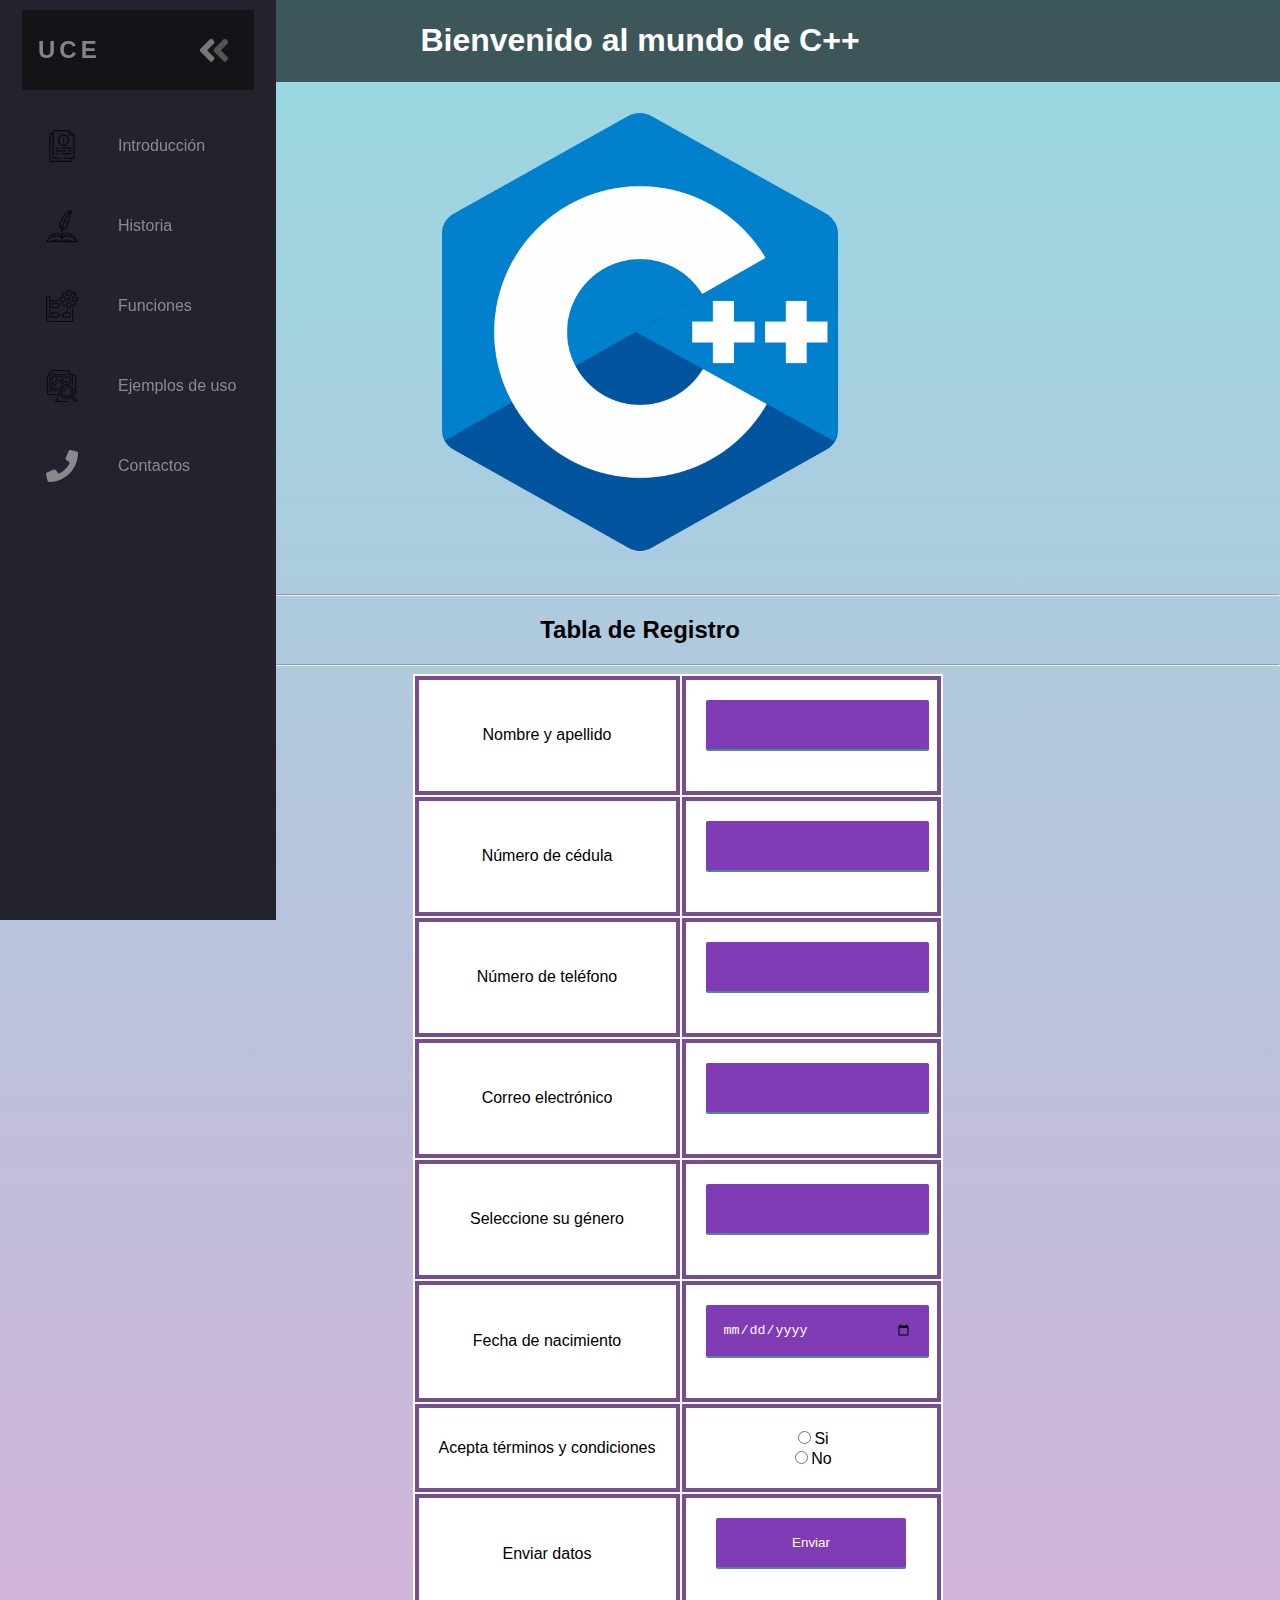
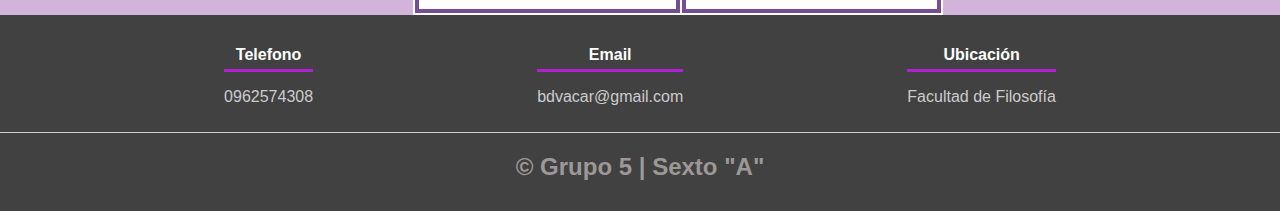
==== OneDrive_2023-06-12 (1)/Colaborativo en HTML/Index.html @ 863dc418 "Add files via upload" ====
<!doctype html>
<html>
<head>
<meta charset="utf-8">
<title> Mundo C++</title>
<link rel="stylesheet" href="nav-bar.css">	
  <meta name="viewport" content="width=device-width, initial-scale=1.0" />
  <script defer src="theme.js"></script>
  <link rel="stylesheet" href="style.css" />
  <link
    href="https://fonts.googleapis.com/css?family=Open+Sans:300,400,700&display=swap"
    rel="stylesheet"/>
    <link rel="shortcut icon" href="clogo.png" type="image/x-icon">
</head>
	
<body class="fondillo">
	
	 <!-- /* Aqui esta la nav izquierda */ \-->
	
	 <nav class="navbar">
    <ul class="navbar-nav">
      <li class="logo">
        <a href="https://uce.edu.ec/web/fil" target="_blank" class="nav-link">
          <span class="link-text logo-text">UCE</span>
          <svg
            aria-hidden="true"
            focusable="false"
            data-prefix="fad"
            data-icon="angle-double-right"
            role="img"
            xmlns="http://www.w3.org/2000/svg"
            viewBox="0 0 448 512"
            class="svg-inline--fa fa-angle-double-right fa-w-14 fa-5x"
          >
            <g class="fa-group">
              <path
                fill="currentColor"
                d="M224 273L88.37 409a23.78 23.78 0 0 1-33.8 0L32 386.36a23.94 23.94 0 0 1 0-33.89l96.13-96.37L32 159.73a23.94 23.94 0 0 1 0-33.89l22.44-22.79a23.78 23.78 0 0 1 33.8 0L223.88 239a23.94 23.94 0 0 1 .1 34z"
                class="fa-secondary"
              ></path>
              <path
                fill="currentColor"
                d="M415.89 273L280.34 409a23.77 23.77 0 0 1-33.79 0L224 386.26a23.94 23.94 0 0 1 0-33.89L320.11 256l-96-96.47a23.94 23.94 0 0 1 0-33.89l22.52-22.59a23.77 23.77 0 0 1 33.79 0L416 239a24 24 0 0 1-.11 34z"
                class="fa-primary"
              ></path>
            </g>
          </svg>
        </a>
      </li>

		 <!-- /* Introduccion  */ \-->
		<li class="nav-item">
        <a href="introduccion.html" class="nav-link">
          <svg id="Capa_1" enable-background="new 0 0 512 512" height="512" viewBox="0 0 512 512" width="512" xmlns="http://www.w3.org/2000/svg"><g><path d="m454.675 72.567-78.114-70.014c-1.835-1.644-4.212-2.553-6.675-2.553h-244.653c-11.62 0-21.074 9.445-21.074 21.055v29.146h-29.113c-11.605 0-21.046 9.458-21.046 21.083v419.633c0 11.625 9.441 21.083 21.046 21.083h311.721c11.604 0 21.046-9.458 21.046-21.083v-29.146h29.113c11.62 0 21.074-9.445 21.074-21.055v-360.702c0-2.842-1.209-5.55-3.325-7.447zm-74.789-40.175 41.975 37.622h-40.901c-.563 0-1.074-.516-1.074-1.083zm58.114 408.324c0 .532-.532 1.055-1.074 1.055h-134.335c-5.522 0-10 4.477-10 10s4.478 10 10 10h85.222v29.146c0 .567-.498 1.083-1.046 1.083h-311.721c-.548 0-1.046-.516-1.046-1.083v-419.633c0-.567.498-1.083 1.046-1.083h29.113v370.516c0 11.609 9.454 21.055 21.074 21.055h87.603c5.522 0 10-4.477 10-10s-4.478-10-10-10h-87.603c-.572 0-1.074-.493-1.074-1.055v-419.662c0-.552.512-1.055 1.074-1.055h234.652v48.931c0 11.625 9.454 21.083 21.074 21.083h57.041z"/><path d="m281.065 254.534c49.805 0 90.323-40.548 90.323-90.389s-40.519-90.389-90.323-90.389-90.323 40.548-90.323 90.389 40.519 90.389 90.323 90.389zm0-160.778c38.776 0 70.323 31.577 70.323 70.389s-31.547 70.389-70.323 70.389-70.323-31.577-70.323-70.389 31.547-70.389 70.323-70.389z"/><path d="m281.065 211.845c5.522 0 10-4.477 10-10v-37.473c0-5.523-4.478-10-10-10s-10 4.477-10 10v37.473c0 5.523 4.478 10 10 10z"/><path d="m281.065 136.473c5.522 0 10-4.477 10-10v-.028c0-5.523-4.478-9.986-10-9.986s-10 4.491-10 10.014 4.478 10 10 10z"/><path d="m164.999 301.815h32.741c5.522 0 10-4.477 10-10s-4.478-10-10-10h-32.741c-5.522 0-10 4.477-10 10s4.478 10 10 10z"/><path d="m241.809 291.815c0 5.523 4.478 10 10 10h145.323c5.522 0 10-4.477 10-10s-4.478-10-10-10h-145.323c-5.523 0-10 4.477-10 10z"/><path d="m320.352 334.929c0-5.523-4.478-10-10-10h-145.353c-5.522 0-10 4.477-10 10s4.478 10 10 10h145.353c5.522 0 10-4.477 10-10z"/><path d="m397.132 324.929h-32.712c-5.522 0-10 4.477-10 10s4.478 10 10 10h32.712c5.522 0 10-4.477 10-10s-4.478-10-10-10z"/><path d="m197.74 368.015h-32.741c-5.522 0-10 4.477-10 10s4.478 10 10 10h32.741c5.522 0 10-4.477 10-10s-4.477-10-10-10z"/><path d="m397.132 368.015h-145.323c-5.522 0-10 4.477-10 10s4.478 10 10 10h145.323c5.522 0 10-4.477 10-10s-4.478-10-10-10z"/><path d="m257.728 441.771c-5.522 0-10 4.477-10 10s4.478 10 10 10h.028c5.522 0 9.985-4.477 9.985-10s-4.491-10-10.013-10z"/></g></svg>
              <path
                fill="currentColor"
                d="M376 144a16 16 0 1 0 16 16 16 16 0 0 0-16-16zm80 0a16 16 0 1 0 16 16 16 16 0 0 0-16-16zM131.06 273.53L192 304l-23.52-70.56a192.06 192.06 0 0 0-37.42 40.09zM256 272v-77.11a198.62 198.62 0 0 0-43.15 12.38z"
                class="fa-primary"
              ></path>
            </g>
          </svg>
                 
          <span class="link-text"> Introducción </span>
        </a>
      </li>
	 <!-- /* Nav - historia */ \-->
	<li class="nav-item">
        <a href="historia.html" class="nav-link">
          <svg height="512pt" viewBox="0 0 512 512.00111" width="512pt" xmlns="http://www.w3.org/2000/svg"><path d="m509.925781 495.90625-53.933593-70.164062c-1.679688-2.191407-4.191407-3.585938-6.941407-3.859376-36.589843-3.628906-56.125-11.398437-71.828125-17.644531-13.890625-5.523437-28.25-11.234375-46.78125-11.234375-28.226562 0-49.804687 15.050782-64.441406 32.109375v-.371093c8.152344-18.796876 29.882812-48.457032 63.640625-48.457032 14.523437 0 25.832031 4.5 38.9375 9.710938 10.933594 4.347656 24.542969 9.761718 44.4375 13.941406 5.40625 1.136719 10.707031-2.324219 11.84375-7.730469 1.132813-5.402343-2.328125-10.707031-7.730469-11.839843-18.214844-3.828126-30.402344-8.675782-41.164062-12.957032-13.75-5.46875-27.96875-11.125-46.324219-11.125-35.144531 0-59.878906 23.550782-73.640625 45-13.761719-21.449218-38.496094-45-73.644531-45-18.351563 0-32.574219 5.65625-46.328125 11.128906-15.519532 6.171876-34.835938 13.855469-71.015625 17.441407-5.496094.546875-9.507813 5.441406-8.964844 10.9375.546875 5.496093 5.445313 9.507812 10.941406 8.964843 38.976563-3.867187 60.625-12.476562 76.433594-18.761718 13.097656-5.210938 24.410156-9.710938 38.933594-9.710938 33.761719 0 55.496093 29.664063 63.644531 48.460938v.367187c-14.640625-17.058593-36.214844-32.113281-64.445312-32.113281-18.527344 0-32.890626 5.714844-46.789063 11.242188-15.695313 6.242187-35.226563 14.011718-71.820313 17.640624-2.746093.273438-5.257812 1.667969-6.941406 3.859376l-53.929687 70.164062c-2.324219 3.019531-2.726563 7.097656-1.042969 10.515625 1.683594 3.414063 5.160156 5.578125 8.96875 5.578125h492c3.808594 0 7.285156-2.164062 8.96875-5.578125 1.683594-3.417969 1.28125-7.496094-1.042969-10.515625zm-179.484375-82.90625c14.699219 0 26.140625 4.550781 39.398438 9.824219 15.375 6.117187 36.222656 14.40625 72.910156 18.503906l38.84375 50.535156c-66.832031-1.441406-98.550781-14.058593-119.960938-22.574219-12.425781-4.941406-20.632812-8.207031-31.191406-8.207031-18.480468 0-31.148437 13.871094-36.398437 25.785157-.046875.09375-.09375.1875-.140625.285156l-2.277344 4.847656h-25.625v-29.925781c8.242188-19.023438 30.246094-49.074219 64.441406-49.074219zm-261.191406 28.328125c36.6875-4.097656 57.53125-12.390625 72.917969-18.507813 13.246093-5.269531 24.691406-9.820312 39.386719-9.820312 34.195312 0 56.203124 30.050781 64.445312 49.074219v29.925781h-25.628906l-2.273438-4.847656c-.046875-.097656-.09375-.191406-.140625-.285156-5.253906-11.914063-17.917969-25.785157-36.398437-25.785157-10.558594 0-18.765625 3.265625-31.191406 8.207031-21.410157 8.515626-53.132813 21.132813-119.960938 22.574219zm88.511719 46.542969c11.007812-4.378906 17.070312-6.789063 23.792969-6.789063 8.628906 0 14.046874 6.789063 16.546874 10.917969h-50.921874c3.804687-1.433594 7.304687-2.824219 10.582031-4.128906zm156.136719 4.128906c2.5-4.128906 7.917968-10.917969 16.542968-10.917969 6.726563 0 12.789063 2.410157 23.800782 6.792969 3.273437 1.300781 6.777343 2.691406 10.578124 4.125zm0 0"/><path d="m444.65625 404.722656.363281.035156c.332031.03125.664063.050782.988281.050782 5.085938 0 9.433594-3.859375 9.941407-9.023438.539062-5.496094-3.476563-10.390625-8.972657-10.929687l-.355468-.035157c-5.496094-.546874-10.390625 3.472657-10.933594 8.96875-.542969 5.496094 3.472656 10.390626 8.96875 10.933594zm0 0"/><path d="m222.246094 246.039062c-2.597656.222657-5.023438 1.453126-6.734375 3.449219-1.902344 2.214844-2.738281 5.148438-2.296875 8.03125 4.144531 26.996094 18.511718 45.441407 39.488281 51.765625-.480469 3.78125-.925781 7.566406-1.324219 11.363282l-5.324218 50.777343c-.574219 5.492188 3.410156 10.414063 8.902343 10.988281.355469.039063.707031.054688 1.054688.054688 5.054687 0 9.394531-3.816406 9.933593-8.957031l5.324219-50.777344c.386719-3.691406.820313-7.367187 1.28125-11.035156 46.515625-.574219 74.914063-30.234375 89.128907-92.949219 1.582031-6.976562 3.5-15.101562 5.707031-24.152344.699219-2.867187.097656-5.894531-1.648438-8.277344-.648437-.882812-1.429687-1.644531-2.304687-2.261718l3.933594-2.25c2.363281-1.347656 4.074218-3.605469 4.734374-6.246094 17.472657-69.53125 43.050782-161.964844 43.308594-162.890625.863282-3.109375.171875-6.441406-1.855468-8.949219-2.023438-2.511718-5.148438-3.898437-8.355469-3.7031248-3.386719.1914068-83.722657 5.9960938-149.757813 113.4296878-.820312 1.332031-1.617187 2.652343-2.40625 3.976562-1.214844 2.023438-1.671875 4.414063-1.296875 6.742188l5.007813 30.832031h-16.980469c-4.007813 0-7.625 2.390625-9.199219 6.074219-10.707031 25.089843-16.859375 48.640625-18.289062 70.007812-.191406 2.839844.839844 5.628907 2.832031 7.664063zm131.5-79.480468-26.707032 15.261718c-3.828124 2.1875-5.773437 6.625-4.785156 10.921876.988282 4.296874 4.675782 7.441406 9.074219 7.738281l13.847656.929687c-1.101562 4.640625-2.105469 8.957032-3.003906 12.917969-14.433594 63.6875-41.089844 76.261719-66.691406 77.324219 14.671875-88.472656 51.800781-170.632813 108.609375-240.253906-8.726563 32.1875-20.636719 76.726562-30.34375 115.160156zm-107.296875 8.445312h22.050781c2.929688 0 5.714844-1.289062 7.617188-3.523437 1.898437-2.234375 2.722656-5.1875 2.253906-8.082031l-6.300782-38.808594c.132813-.222656.269532-.441406.40625-.664063 31.527344-51.292969 66.285157-76.820312 89.890626-89.203125 5.589843-2.933594 10.832031-5.28125 15.617187-7.171875-34.410156 39.953125-62.644531 84.613281-83.964844 132.898438-18.199219 41.210937-31.058593 84.367187-38.382812 128.671875-10.890625-4.460938-16.730469-14.007813-19.863281-23.121094h10.226562c4.027344 0 7.660156-2.414062 9.21875-6.125 1.558594-3.707031.742188-7.992188-2.074219-10.871094l-20.546875-20.984375c1.617188-16.25 6.265625-34.039062 13.851563-53.015625zm0 0"/></svg>
              <path
                fill="currentColor"
                d="M376 144a16 16 0 1 0 16 16 16 16 0 0 0-16-16zm80 0a16 16 0 1 0 16 16 16 16 0 0 0-16-16zM131.06 273.53L192 304l-23.52-70.56a192.06 192.06 0 0 0-37.42 40.09zM256 272v-77.11a198.62 198.62 0 0 0-43.15 12.38z"
                class="fa-primary"
              ></path>
            </g>
          </svg>
                 
          <span class="link-text"> Historia </span>
        </a>
      </li>
 <!-- /* Nav - Funciones */ \-->

<li class="nav-item">
        <a href="funciones.html" class="nav-link">
          <svg height="480pt" viewBox="0 0 480 480" width="480pt" xmlns="http://www.w3.org/2000/svg"><path d="m40 480h360c4.417969 0 8-3.582031 8-8v-208h-16v200h-352c-13.253906 0-24-10.746094-24-24s10.746094-24 24-24h16c4.417969 0 8-3.582031 8-8v-240h128v-16h-128v-56c0-4.417969-3.582031-8-8-8h-16c-22.082031.027344-39.9726562 17.917969-40 40v312c.0273438 22.082031 17.917969 39.972656 40 40zm-24-320v-32c0-13.253906 10.746094-24 24-24h8v296h-8c-8.65625-.011719-17.082031 2.796875-24 8zm0 0"/><path d="m184 192h-96c-4.417969 0-8 3.582031-8 8v64c0 4.417969 3.582031 8 8 8h96c4.417969 0 8-3.582031 8-8v-24h32v-16h-32v-24c0-4.417969-3.582031-8-8-8zm-8 64h-80v-48h80zm0 0"/><path d="m264 416h96c4.417969 0 8-3.582031 8-8v-64c0-4.417969-3.582031-8-8-8h-40v-48h-16v48h-40c-4.417969 0-8 3.582031-8 8v24h-64v-24c0-4.417969-3.582031-8-8-8h-96c-4.417969 0-8 3.582031-8 8v64c0 4.417969 3.582031 8 8 8h96c4.417969 0 8-3.582031 8-8v-24h64v24c0 4.417969 3.582031 8 8 8zm8-64h80v48h-80zm-96 48h-80v-48h80zm0 0"/><path d="m344 64c-39.765625 0-72 32.234375-72 72s32.234375 72 72 72 72-32.234375 72-72c-.042969-39.746094-32.253906-71.957031-72-72zm0 128c-30.929688 0-56-25.070312-56-56s25.070312-56 56-56 56 25.070312 56 56c-.035156 30.914062-25.085938 55.964844-56 56zm0 0"/><path d="m472 168c4.417969 0 8-3.582031 8-8v-48c0-4.417969-3.582031-8-8-8h-29.144531c-1.707031-5.25-3.824219-10.359375-6.328125-15.28125l20.640625-20.566406c1.503906-1.5 2.351562-3.539063 2.351562-5.664063s-.847656-4.164062-2.351562-5.664062l-33.96875-34c-1.5-1.5-3.535157-2.34375-5.65625-2.34375-2.121094.003906-4.15625.847656-5.65625 2.351562l-20.605469 20.640625c-4.921875-2.503906-10.03125-4.617187-15.28125-6.328125v-29.144531c0-4.417969-3.582031-8-8-8h-48c-4.417969 0-8 3.582031-8 8v29.144531c-5.25 1.710938-10.359375 3.824219-15.28125 6.328125l-20.574219-20.640625c-1.5-1.503906-3.535156-2.347656-5.65625-2.351562-2.121093 0-4.15625.84375-5.65625 2.34375l-34.007812 33.976562c-1.503907 1.5-2.351563 3.539063-2.351563 5.664063s.847656 4.164062 2.351563 5.664062l20.640625 20.566406c-2.503906 4.929688-4.617188 10.046876-6.320313 15.304688h-29.144531c-4.417969 0-8 3.582031-8 8v48c0 4.417969 3.582031 8 8 8h29.144531c1.707031 5.25 3.824219 10.359375 6.328125 15.28125l-20.640625 20.566406c-1.507812 1.5-2.355469 3.542969-2.355469 5.667969 0 2.128906.847657 4.167969 2.355469 5.667969l33.96875 33.914062c3.125 3.121094 8.1875 3.121094 11.3125 0l20.574219-20.570312c4.933594 2.503906 10.054688 4.617187 15.3125 6.328125v29.144531c0 4.417969 3.582031 8 8 8h48c4.417969 0 8-3.582031 8-8v-29.144531c5.253906-1.710938 10.363281-3.824219 15.289062-6.328125l20.574219 20.570312c3.125 3.117188 8.179688 3.117188 11.304688 0l34-33.921875c1.507812-1.5 2.355469-3.539062 2.355469-5.667969 0-2.128906-.847657-4.167968-2.355469-5.667968l-20.640625-20.566406c2.503906-4.917969 4.621094-10.027344 6.328125-15.273438zm-42.847656-10.039062c-2.105469 7.964843-5.273438 15.609374-9.425782 22.726562-1.832031 3.144531-1.3125 7.128906 1.265626 9.695312l19.199218 19.136719-22.664062 22.617188-19.128906-19.152344c-2.566407-2.570313-6.546876-3.085937-9.6875-1.257813-7.113282 4.152344-14.761719 7.320313-22.726563 9.417969-3.523437.917969-5.980469 4.097657-5.984375 7.734375v27.121094h-32v-27.121094c0-3.632812-2.449219-6.808594-5.960938-7.734375-7.964843-2.097656-15.613281-5.265625-22.726562-9.417969-3.140625-1.828124-7.121094-1.3125-9.6875 1.257813l-19.144531 19.144531-22.664063-22.609375 19.199219-19.136719c2.578125-2.566406 3.097656-6.550781 1.265625-9.695312-4.152344-7.117188-7.320312-14.761719-9.425781-22.726562-.925781-3.511719-4.101563-5.960938-7.734375-5.960938h-27.121094v-32h27.121094c3.628906-.003906 6.800781-2.449219 7.726562-5.960938 2.105469-7.964843 5.273438-15.609374 9.425782-22.726562 1.832031-3.144531 1.3125-7.128906-1.265626-9.695312l-19.199218-19.144532 22.671875-22.671875 19.144531 19.199219c2.566406 2.578125 6.550781 3.097656 9.695312 1.265625 7.113282-4.152344 14.761719-7.320313 22.726563-9.417969 3.507813-.929687 5.949219-4.101562 5.953125-7.726562v-27.121094h32v27.121094c0 3.632812 2.449219 6.808594 5.960938 7.734375 7.964843 2.097656 15.613281 5.265625 22.726562 9.417969 3.148438 1.839843 7.140625 1.320312 9.710938-1.265626l19.144531-19.199218 22.671875 22.671875-19.199219 19.144531c-2.578125 2.566406-3.097656 6.550781-1.261719 9.695312 4.148438 7.117188 7.316406 14.761719 9.421875 22.726563.925781 3.5 4.085938 5.941406 7.703125 5.953125h27.121094v32h-27.121094c-3.628906.003906-6.800781 2.449219-7.726562 5.960938zm0 0"/><path d="m344 104c-17.671875 0-32 14.328125-32 32s14.328125 32 32 32 32-14.328125 32-32-14.328125-32-32-32zm0 48c-8.835938 0-16-7.164062-16-16s7.164062-16 16-16 16 7.164062 16 16-7.164062 16-16 16zm0 0"/></svg>
              <path
                fill="currentColor"
                d="M376 144a16 16 0 1 0 16 16 16 16 0 0 0-16-16zm80 0a16 16 0 1 0 16 16 16 16 0 0 0-16-16zM131.06 273.53L192 304l-23.52-70.56a192.06 192.06 0 0 0-37.42 40.09zM256 272v-77.11a198.62 198.62 0 0 0-43.15 12.38z"
                class="fa-primary"
              ></path>
            </g>
          </svg>
                 
          <span class="link-text"> Funciones </span>
        </a>
      </li>
 <!-- /* Nav - Ejemplos */ \-->
<li class="nav-item">
        <a href="ejemplos.html" class="nav-link">
          <svg height="480pt" viewBox="-12 0 480 480.00192" width="480pt" xmlns="http://www.w3.org/2000/svg"><path d="m0 336c.0273438 22.082031 17.921875 39.972656 40 40h125.199219l-27.101563 88h-26.097656v16h208v-16h-165.167969l28.847657-93.648438c.75-2.433593.296874-5.074218-1.21875-7.117187-1.515626-2.042969-3.914063-3.246094-6.460938-3.234375h-136c-13.253906 0-24-10.746094-24-24v-16h152v-16h-152v-200c0-13.253906 10.746094-24 24-24v208h16v-256c0-8.835938 7.164062-16 16-16h240v32c0 17.671875 14.328125 32 32 32h32v144h16v-144h8c13.253906 0 24 10.746094 24 24v232c0 6.886719-2.960938 13.445312-8.128906 18l5.296875 6-5.304688-5.992188c-1.195312 1.054688-2.492187 1.988282-3.871093 2.792969l8 13.839844c2.296874-1.332031 4.457031-2.886719 6.449218-4.640625 8.617188-7.589844 13.554688-18.515625 13.558594-30v-232c-.027344-22.082031-17.917969-39.972656-40-40h-12.6875l-61.648438-61.65625c-.695312-.675781-1.507812-1.214844-2.398437-1.601562-.226563-.09375-.441406-.15625-.664063-.238282-.703124-.246094-1.441406-.390625-2.183593-.4335935-.128907.0078125-.265625-.0703125-.417969-.0703125h-248c-17.671875 0-32 14.328125-32 32v32c-22.078125.027344-39.9726562 17.917969-40 40zm328-308.679688 36.6875 36.679688h-20.6875c-8.835938 0-16-7.164062-16-16zm0 0"/><path d="m72 32h16v16h-16zm0 0"/><path d="m104 32h16v16h-16zm0 0"/><path d="m136 32h16v16h-16zm0 0"/><path d="m360 208v-104c0-4.417969-3.582031-8-8-8h-272c-4.417969 0-8 3.582031-8 8v176c0 4.417969 3.582031 8 8 8h96v-16h-88v-52.6875l64.59375-64.59375 74.398438 59.527344c2.796874 2.234375 6.738281 2.339844 9.648437.257812l50.847656-36.320312 35.199219 30.839844 10.546875-12.046876-40-35c-2.796875-2.441406-6.902344-2.640624-9.921875-.480468l-51.078125 36.480468-75.273437-60.222656c-3.183594-2.550781-7.773438-2.292968-10.65625.589844l-58.304688 58.34375v-84.6875h256v96zm0 0"/><path d="m208 152c0 13.253906 10.746094 24 24 24s24-10.746094 24-24-10.746094-24-24-24-24 10.746094-24 24zm32 0c0 4.417969-3.582031 8-8 8s-8-3.582031-8-8 3.582031-8 8-8 8 3.582031 8 8zm0 0"/><path d="m138.347656 194.34375 15.996094-15.996094 11.316406 11.3125-16 15.996094zm0 0"/><path d="m98.347656 234.339844 32.003906-32 11.3125 11.3125-32 32.003906zm0 0"/><path d="m393.777344 382.464844c27.925781-49.933594 13.890625-112.871094-32.601563-146.207032-46.492187-33.339843-110.605469-26.4375-148.9375 16.03125s-38.648437 106.953126-.738281 149.796876 101.957031 50.375 148.773438 17.5l53.105468 53.101562c7.140625 7.140625 17.878906 9.277344 27.210938 5.414062 9.328125-3.867187 15.410156-12.96875 15.410156-23.070312-.015625-6.617188-2.644531-12.960938-7.3125-17.65625zm-97.777344 41.535156c-53.019531 0-96-42.980469-96-96s42.980469-96 96-96 96 42.980469 96 96c-.054688 52.996094-43.003906 95.941406-96 96zm135.03125 40c-2.378906.007812-4.664062-.9375-6.34375-2.625l-52-52c4.363281-4.117188 8.386719-8.578125 12.042969-13.335938l52.628906 52.632813c2.578125 2.5625 3.355469 6.425781 1.96875 9.78125-1.386719 3.359375-4.664063 5.550781-8.296875 5.546875zm0 0"/><path d="m296 248c-44.183594 0-80 35.816406-80 80s35.816406 80 80 80 80-35.816406 80-80c-.046875-44.164062-35.835938-79.953125-80-80zm0 144c-35.34375 0-64-28.652344-64-64s28.65625-64 64-64c35.347656 0 64 28.652344 64 64-.039062 35.328125-28.667969 63.960938-64 64zm0 0"/><path d="m248 328h16c0-17.671875 14.328125-32 32-32v-16c-26.496094.027344-47.972656 21.5-48 48zm0 0"/><path d="m72 64h224v16h-224zm0 0"/></svg>
              <path
                fill="currentColor"
                d="M376 144a16 16 0 1 0 16 16 16 16 0 0 0-16-16zm80 0a16 16 0 1 0 16 16 16 16 0 0 0-16-16zM131.06 273.53L192 304l-23.52-70.56a192.06 192.06 0 0 0-37.42 40.09zM256 272v-77.11a198.62 198.62 0 0 0-43.15 12.38z"
                class="fa-primary"
              ></path>
            </g>
          </svg>
                 
          <span class="link-text"> Ejemplos de uso </span>
        </a>
      </li>
	
	
	
	
      <li class="nav-item">
        <a href="Información.html" class="nav-link">
          <svg aria-hidden="true" focusable="false" data-prefix="fas" data-icon="phone" class="svg-inline--fa fa-phone fa-w-16" role="img" xmlns="http://www.w3.org/2000/svg" viewBox="0 0 512 512"><path fill="currentColor" d="M493.4 24.6l-104-24c-11.3-2.6-22.9 3.3-27.5 13.9l-48 112c-4.2 9.8-1.4 21.3 6.9 28l60.6 49.6c-36 76.7-98.9 140.5-177.2 177.2l-49.6-60.6c-6.8-8.3-18.2-11.1-28-6.9l-112 48C3.9 366.5-2 378.1.6 389.4l24 104C27.1 504.2 36.7 512 48 512c256.1 0 464-207.5 464-464 0-11.2-7.7-20.9-18.6-23.4z"></path></svg>
              <path
                fill="currentColor"
                d="M376 144a16 16 0 1 0 16 16 16 16 0 0 0-16-16zm80 0a16 16 0 1 0 16 16 16 16 0 0 0-16-16zM131.06 273.53L192 304l-23.52-70.56a192.06 192.06 0 0 0-37.42 40.09zM256 272v-77.11a198.62 198.62 0 0 0-43.15 12.38z"
                class="fa-primary"
              ></path>
            </g>
          </svg>
                 
          <span class="link-text">Contactos</span>
        </a>
      </li>
    </ul>
  </nav>

<!-- /* Aqui termina la nav izquierda */ \-->

<!-- /* Aqui va el header */ \-->
<header>
		<div class="titulosprincipio">
			<h1 align="center" style="color:#ffffff" > Bienvenido al mundo de C++ </h1>
		</div>	
		</header>

<!-- /* Aqui va el body :v  */ \-->
<center>
<img src="clogo.png" alt="Logo de c++" width="500">
 

<hr>
<h2 class="titulo">Tabla de Registro</h2>
<hr>
</center>

<div class="contenedor-sobre-nosotros">
  
    <div class="contenido-textos">
    <table>
      <form name="intento 1" method="get">
        <tr>
          <td>
            <label form="intento 1"> Nombre y apellido </label></td>
          <td><input name="nombres" type "text" class="forminput"></td>
        </tr>
        <tr>
          <td>
            <label form="intento 1"> Número de cédula </label></td>
          <td><input name="cedula" type "number" class="forminput"></td>
        </tr>
        <tr>
          <td>
            <label form="intento 1"> Número de teléfono </label></td>
          <td><input name="telefono" type "number" class="forminput"></td>
        </tr>
        <tr>
          <td>
            <label form="intento 1"> Correo electrónico </label></td>
          <td><input name="correo" type "email" class="forminput"></td>
        </tr>
        <tr>
          <td>
            <label form="intento 1"> Seleccione su género </label></td>
          <td><input list="genero" name="Género" class="forminput">
            <datalist id="genero">
              <option value="Femenino">
              <option value="Masculino">
              <option value="Otros">
            </datalist></td>
        </tr>
        <tr>
          <td>
            <label form="intento 1"> Fecha de nacimiento </label></td>
          <td><input name="fecha" type="date" class="forminput"></td>
        </tr>
        <tr>
          <td>
            <label> Acepta términos y condiciones </label>
          <td><input type="radio" name="terminos">Si <br>
            <input type="radio" name="terminos">No </td>
        <tr>
          <td>
            <label> Enviar datos</label>
          <td><input type="submit" value="Enviar" class="forminput"></td>
        </tr>
    </table>
  </div>
   </div>
<!-- /* Aqui va el footer */ \-->
<footer>
        <div class="contenedor-footer">
            <div class="content-foo">
                <h4>Telefono</h4>
                <p>0962574308</p>
            </div>
            <div class="content-foo">
                <h4>Email</h4>
                <p>bdvacar@gmail.com</p>
            </div>
            <div class="content-foo">
                <h4>Ubicación</h4>
                <p>Facultad de Filosofía</p>
            </div>
        </div>

        <h2 class="titulo-final">&copy; Grupo 5  | Sexto "A"</h2>
</footer>  

</body>
</html>
---- OneDrive_2023-06-12 (1)/Colaborativo en HTML/nav-bar.css ----
@charset "utf-8";
/* CSS Document */

.nav-enlace {
	display:inline-block;
	color: #fff;
	padding: 5px 40px;
	background: rgba(0,0,0,.6);
	text-decoration: none;
	}
.nav-enlace:hover{
	background: blue;
	}
.contenedorinit .form1 .botoningresar:hover{
	background: #6c757d;
	}
nav{
	background: rgba(0,0,0,.6);
	padding:10px;
	display: flex;
	justify-content: center;
}
.fondillo{
	background-color: #D9AFD9;
background-image: linear-gradient(0deg, #D9AFD9 0%, #97D9E1 100%);
font-family: "Work Sans",sans-serif !important;
}
.titulosprincipio{
	width:inherit;
	display:block;
	background: rgba(0,0,0,.6);
	padding:1px;
	text-decoration:inherit;
	font: lighter;
}
.headerbuscador{
	background: rgba(0,0,0,.6);
	padding:10px;
}
.img{
	background: rgba(0,0,0,.6);
	padding:10px;
	width: 
}
.footer{
	background: rgba(0,0,0,.6);
	padding:10px;
}
.titleform{
	background: rgba(0,0,0,.6);
	padding:10px;
}
.titlemulti{
	background: rgba(0,0,0,.6);
	padding:10px;
}
.contenedor .form{
	background: rgba(0,0,0,.6);
	width: 90%;
	max-width: 650px;
	margin: auto;
	padding: 5px 35px;
	margin-top: 30px;
	padding-bottom: 30px;
	border-radius: 3px;
	
}
.contenedor .form .formlabel{
	display: block;
	color: #fff;
	font-size: 16px;
position: relative;
text-decoration: none;
}
.headerbuscador .search{
	background: rgba(0,0,0,.6);
	border: none;
	outline:none;
	border-bottom: 2px solid #4C85AB;
	width: 40%;
	padding: 12px;
	margin-bottom: 20px;
	border-radius: 2px;
	color:·#fff;
	}
.contenedor .form .forminput, .formtextarea{
	background: rgba(0,0,0,.6);
	border: none;
	outline:none;
	border-bottom: 2px solid #4C85AB;
	width: 100%;
	padding: 12px;
	margin-bottom: 20px;
	border-radius: 4px;
	color:·#fff;
}
.contenedorinit .form1{
	background: rgba(0,0,0,.6);
	width: 20%;
	max-width: 650px;
	margin: auto;
	padding: 5px 35px;
	margin-top: 30px;
	padding-bottom: 30px;
	border-radius: 3px;
	box-shadow: 7px 13px 37px #000;
}
.contenedorinit .form1 .forminit{
	background: rgba(0,0,0,.6);
	border: none;
	outline:none;
	border-bottom: 2px solid #4C85AB;
	width: auto;
	padding: 12px;
	margin-bottom: 10px;
	border-radius: 2px;
	color:·#fff;
}
.contenedorinit .form1 .botoningresar{
	width: 100%;
	padding: 10px;
	background-color: transparent;
	background-image: none;
	border-color: #6c757d;
	cursor: pointer;
}


.contenedor .form .botonenviar{
	width: 100%;
	padding: 10px;
	background-color: transparent;
	background-image: none;
	border-color: #6c757d;
	cursor: pointer;
}

.ok {
	text-align: center;
	width: 100%;
	padding: 12px;
	background-color: #1e6;
	color: #fff
}
.bad {
	text-align: center;
	width: 100%;
	padding: 12px;
	background-color: #a22;
	color: #fff
}
/* Multimedia */

.contenedor-sobre-nosotros{
    display: flex;
    justify-content: space-evenly;
    margin-left: 105px;
    margin-right: 30px;
    
}

.imagen-about-us{
    width: 40%;
}

.sobre-nosotros .contenido-textos{
    width: 50%;
}
.contenido-textos h3{
    margin-bottom: 5px;
}
.contenido-textos h3 span{
    background:#4d0686;
    color: #fff;
    border-radius: 50%;
    display: inline-block;
    text-align: center;
    width: 30px; 
    height: 30px;
    padding: 2px;
    box-shadow: 0 0 6px 0 rgba(0, 0, 0, 5);
    margin-right: 20px;
    margin-left: 20px;
}
.contenido-textos p{
    padding: 0px 0px 30px 15px;
    font-weight: 300;
    text-align: justify;
    margin-left: 10px;
}

/*footer*/



.contenedor-footer{
	background:#414141;
    display:;
    width: 90%;
    justify-content: space-evenly;
    margin: auto;
    padding-bottom: 50px;
    border-bottom: 1px solid #ccc;

}
.content-foo{
    text-align: center;
}
.content-foo h3{
    color: #fff;
    border-bottom: 3px solid #2B89CD;
    
    margin-bottom: 10px;
}.content-foo p{
    color: #ccc;
}

.classdelparrafo{
    margin-left: 125px;
}


footer{
    background:#414141;
    padding: 10px 0 30px 0;
    margin: auto;
    overflow: hidden;
	width:inherit;
}

.contenedor-footer{
	
    display: flex;
    width: inherit;
    justify-content: space-evenly;
    margin: auto;
    padding-bottom: 10px;
    border-bottom: 1px solid #ccc;
text-align: center;
}

.content-foo{
    text-align: center;
	
}
.content-foo h4{
    color: #fff;
    border-bottom: 3px solid #af20d3;
    padding-bottom: 5px;
    margin-bottom: 10px;
	
}.content-foo p{
    color: #ccc;
    text-align: center;
}
.titulo-final{
    text-align: center;
    font-size: 24px;
    margin: 20px 0 0 0;
    color: #9e9797;
}
.tablas{
    padding: 0px;
    margin: 10px;
    
  }
  table{
      background:#D79EF1;
      text-align: center;
      width: 100%;
  }
  th, td{
      border: solid 3px #8527B0;
      padding: 7px;
  }

//las tablas bryan 
.tablas{
  padding: 0px;
  margin: 60px;
  
}
table{
    background:#fff;
    text-align: center;
    width: 100%;
}
th, td{
    border: solid 4px #522174cc;
    padding: 20px;
}

tr:hover td{
    background-color: #5283ac;
    color: white;
}
.forminput{
    background: #7f3cb5;
    border: none;
    outline:none;
    border-bottom: 2px solid #4C85AB;
    width: 90%;
    padding: 17px;
    margin-bottom: 20px;
    border-radius: 2px;
    color: #fff;
}
---- OneDrive_2023-06-12 (1)/Colaborativo en HTML/style.css ----
:root {
  font-size: 16px;
  font-family: 'Open Sans';
  --text-primary: #b6b6b6;
  --text-secondary: #ececec;
  --bg-primary: #23232e;
  --bg-secondary: #141418;
  --transition-speed: 600ms;
}

body {
  color: black;
  background-color: white;
  margin: 0;
  padding: 0;
}

body::-webkit-scrollbar {
  width: 0.25rem;
}

body::-webkit-scrollbar-track {
  background: #1e1e24;
}

body::-webkit-scrollbar-thumb {
  background: #6649b8;
}

main {
  margin-left: 5rem;
  padding: 1rem;
}

.navbar {
  position: fixed;
  background-color: var(--bg-primary);
  transition: width 600ms ease;
 
}

.navbar-nav {
  list-style: none;
  padding: 0;
  margin: 0;
  display: flex;
  flex-direction: column;
  align-items: center;
  height: 100%;
}

.nav-item {
  width: 100%;
}

.nav-link {
  display: flex;
  align-items: center;
  height: 5rem;
  color: var(--text-primary);
  text-decoration: none;
  filter: grayscale(100%) opacity(0.7);
  transition: var(--transition-speed);
}

.nav-link:hover {
  filter: grayscale(0%) opacity(1);
  background: var(--bg-secondary);
  color: var(--text-secondary);
}

.link-text {
  display: none;
  margin-left: 1rem;
}

.nav-link svg {
  width: 2rem;
  min-width: 2rem;
  margin: 0 1.5rem;
}

.fa-primary {
  color: #ff7eee;
}

.fa-secondary {
  color: #df49a6;
}

.fa-primary,
.fa-secondary {
  transition: var(--transition-speed);
}

.logo {
  font-weight: bold;
  text-transform: uppercase;
  margin-bottom: 1rem;
  text-align: center;
  color: var(--text-secondary);
  background: var(--bg-secondary);
  font-size: 1.5rem;
  letter-spacing: 0.3ch;
  width: 100%;
}

.logo svg {
  transform: rotate(0deg);
  transition: var(--transition-speed);
}

.logo-text
{
  display: inline;
  position: absolute;
  left: -999px;
  transition: var(--transition-speed);
}

.navbar:hover .logo svg {
  transform: rotate(-180deg);
}

/* Small screens */
@media only screen and (max-width: 600px) {
  .navbar {
    bottom: 0;
    width: 100vw;
    height: 5rem;
  }

  .logo {
    display: none;
  }

  .navbar-nav {
    flex-direction: row;
  }

  .nav-link {
    justify-content: center;
  }

  main {
    margin: 0;
  }
}

/* Large screens */
@media only screen and (min-width: 600px) {
  .navbar {
    top: 0;
    width: 5rem;
    height: 100vh;
  }

  .navbar:hover {
    width: 16rem;
  }

  .navbar:hover .link-text {
    display: inline;
  }

  .navbar:hover .logo svg
  {
    margin-left: 11rem;
  }

  .navbar:hover .logo-text
  {
    left: 0px;
  }
}

.dark {
  --text-primary: #b6b6b6;
  --text-secondary: #ececec;
  --bg-primary: #23232e;
  --bg-secondary: #141418;
}

.light {
  --text-primary: #1f1f1f;
  --text-secondary: #000000;
  --bg-primary: #ffffff;
  --bg-secondary: #e4e4e4;
}

.solar {
  --text-primary: #576e75;
  --text-secondary: #35535c;
  --bg-primary: #fdf6e3;
  --bg-secondary: #f5e5b8;
}

.theme-icon {
  display: none;
}

.dark #darkIcon {
  display: block;
}

.light #lightIcon {
  display: block;
}

.solar #solarIcon {
  display: block;
}
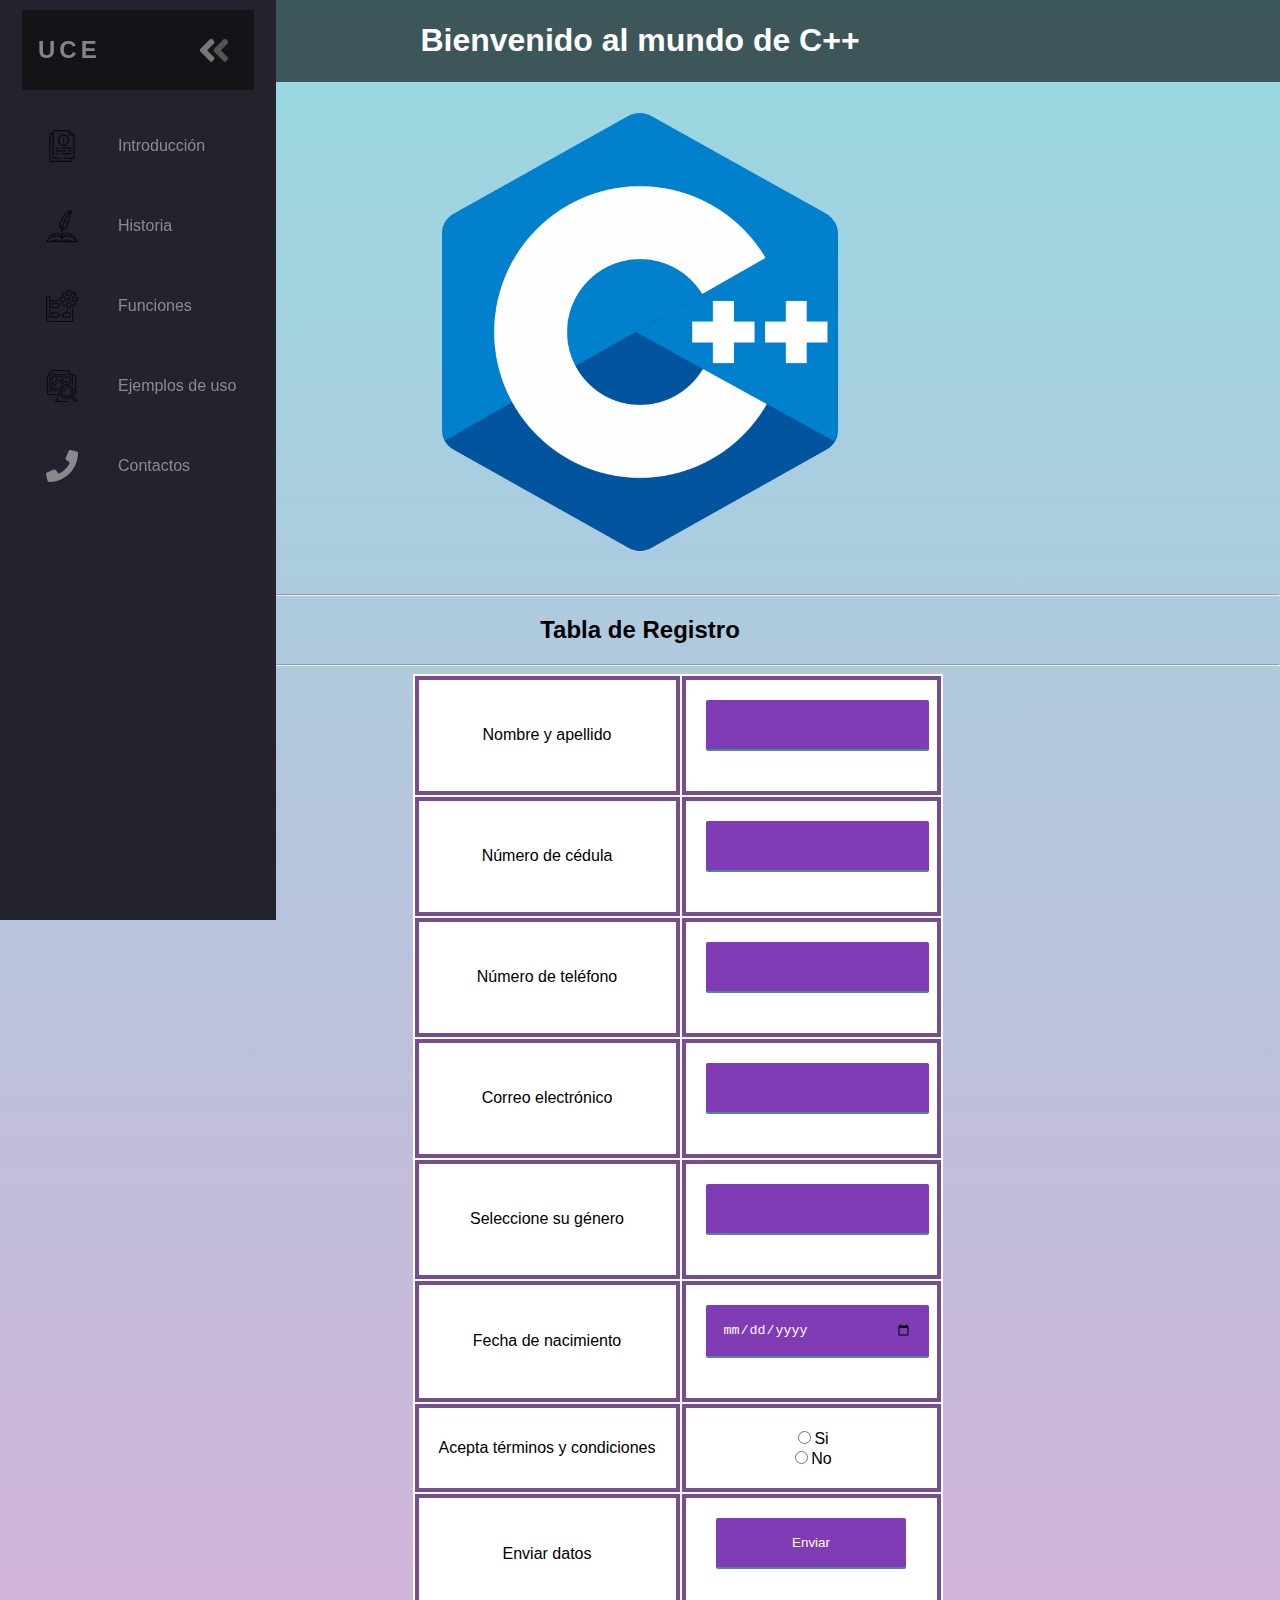
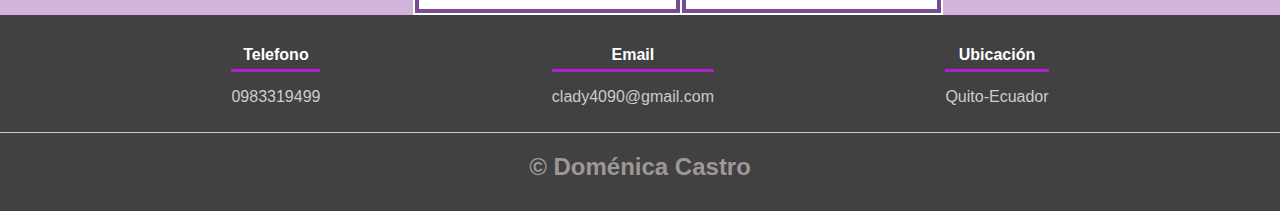
==== commit f3643b44: "Update Index.html" ====
--- a/OneDrive_2023-06-12 (1)/Colaborativo en HTML/Index.html
+++ b/OneDrive_2023-06-12 (1)/Colaborativo en HTML/Index.html
@@ -207,19 +207,19 @@
         <div class="contenedor-footer">
             <div class="content-foo">
                 <h4>Telefono</h4>
-                <p>0962574308</p>
+                <p>0983319499</p>
             </div>
             <div class="content-foo">
                 <h4>Email</h4>
-                <p>bdvacar@gmail.com</p>
+                <p>clady4090@gmail.com</p>
             </div>
             <div class="content-foo">
                 <h4>Ubicación</h4>
-                <p>Facultad de Filosofía</p>
+                <p>Quito-Ecuador</p>
             </div>
         </div>
 
-        <h2 class="titulo-final">&copy; Grupo 5  | Sexto "A"</h2>
+        <h2 class="titulo-final">&copy; Doménica Castro </h2>
 </footer>  
 
 </body>
